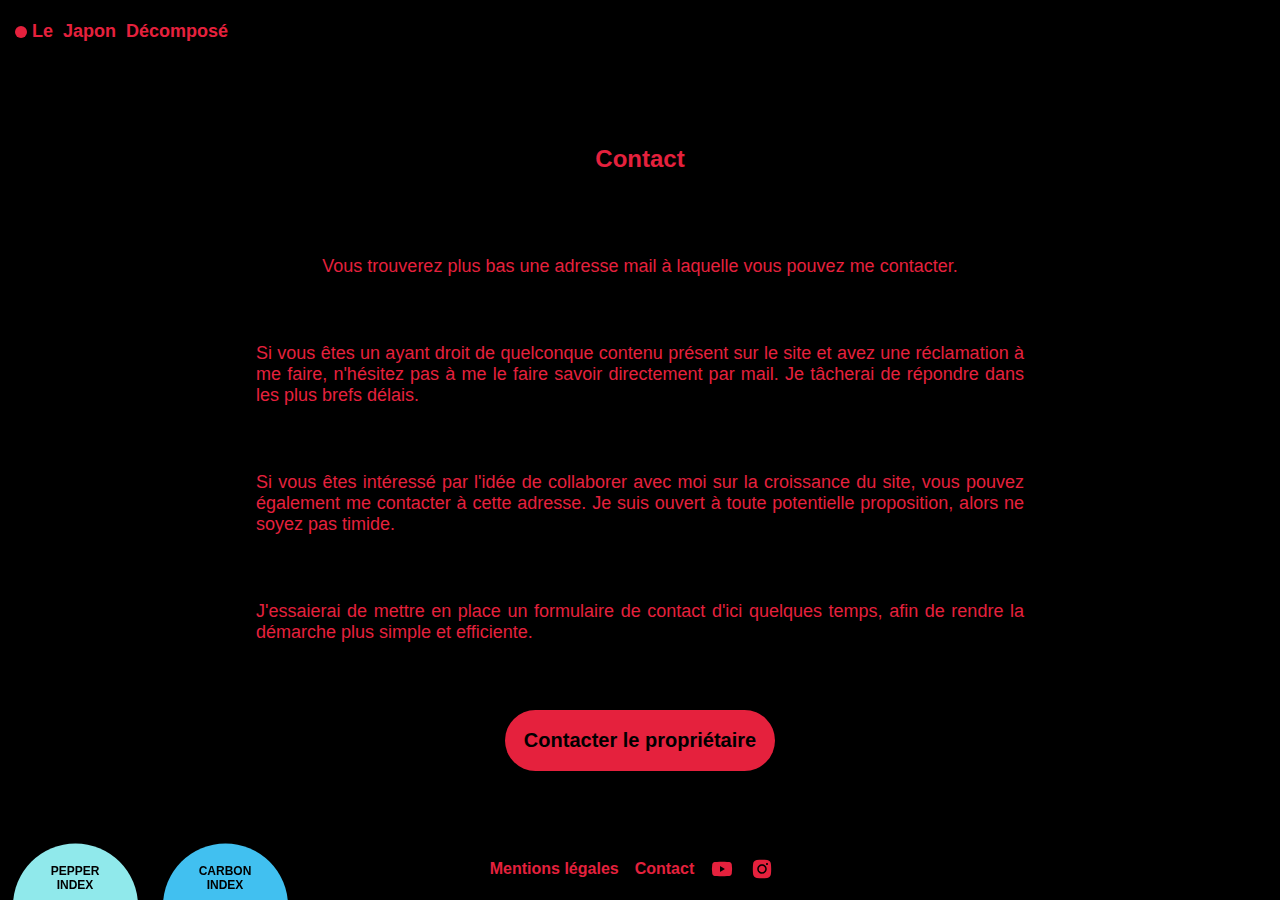
==== public/pages/contact/contact.html @ 769f08bd "Reworked pages, contact page, removed unused code" ====
<html>
<!DOCTYPE html>
<html lang=fr>

<head>
    <meta http-equiv=cache-control content="max-age=3600" />
    <meta charset=utf-8 />
    <meta name=viewport content="width=device-width, initial-scale=1, shrink-to-fit=no" />
    <meta name=description
        content="Pour toute réclamation ou demande de contact avec le propriétaire du site, le nécessaire est sur cette page.">
    <meta name=keywords content="Contact Japon Blog Japonais Langue Japonaise Histoire Géographie Apprendre JLPT Art">
    <link rel=stylesheet href=./contact.css />
    <title>Contact - Le Japon Décomposé</title>
    <link rel="shortcut icon" type=image/svg+xml href=../../img/circle-solid.svg />
</head>

<body>
    <header>
        <nav>
            <a class=navbar-brand href=index.html title="Revenir à la page d'acceuil / Recharger la page d'acceuil">
                <div class=point></div>
                <h1>Le &nbsp;Japon &nbsp;Décomposé</h1>
            </a>
        </nav>
    </header>
    <main>
        <div id=banquiseScore>
            <div>
                <p>PEPPER<br>INDEX</p>
                <p>A</p>
                <p>Indicateur impact environnemental et performance</p>
                <p>93.6 / 100</p>
                <svg xmlns=http://www.w3.org/2000/svg width=32 height=24.727 fill=%23293d3c
                    xmlns:v=https://vecta.io/nano alt="Piment">
                    <path
                        d="M31.575 12.942c-.5-.458-1.456.632-2.351 1.485s-3.086 2.235-7.308-.168c-1.629-.927-7.658-9.523-10.134-11.026-.821-.522-1.758-.835-2.728-.912a1.05 1.05.0 01.527.321c.825.966-.545 3.443-3.061 5.531s-5.225 3-6.05 2.031a1 1 0 01-.222-.51c-.019.061-.041.121-.058.182.0.0-2.173 6.409 8.27 12.354s17.719-.5 18.561-1.171c.924-.743 6.55-6.299 4.554-8.117zM.898 8.873c.5.587 2.548-.3 4.571-1.979s3.257-3.517 2.756-4.1c-.4-.466-1.771.0-3.333 1.049A2.1 2.1.0 013.815 2.5C3.733 1.83 3.83.64 3.709.3A.3.3.0 003.641.116c-.224-.262-.932-.038-1.582.5s-.995 1.189-.771 1.451a8.63 8.63.0 001.628 3.356h0C1.343 6.9.461 8.361.898 8.873z" />
                </svg>
                <button>
                    <a href=https://www.labanqui.se/ target=_blank>En savoir plus</a>
                </button>
            </div>
            <div>
                <p>CARBON<br>INDEX</p>
                <p>CO<sub>2</sub></p>
                <p>Estimation des rejets de CO2 du site</p>
                <p>0.08g</p>
                <svg xmlns=http://www.w3.org/2000/svg width=90 height=64 xmlns:v=https://vecta.io/nano alt="Nuage">
                    <path
                        d='M67.57 18.705a24.43 24.43 0 0 0-7.522-12.612A24 24 0 0 0 44.075 0C30.677.079 19.871 10.988 19.919 24.386q0 .313.008.626-.307-.01-.613-.01c-10.77 0-19.5 8.73-19.5 19.5s8.73 19.5 19.5 19.5h48.252c12.406-.143 22.388-10.24 22.388-22.648S79.972 18.85 67.566 18.707z'
                        fill=%23293d3c />
                </svg>
                <button><a href=https://muchas-glacias.com/ target=_blank>Faire le test</a></button>
            </div>
        </div>
        <section>
            <h2>Contact</h2>
            <p>Vous trouverez plus bas une adresse mail à laquelle vous pouvez me contacter.</p>
            <p>Si vous êtes un ayant droit de quelconque contenu présent sur le site et avez une réclamation à me faire,
                n'hésitez pas à me le faire savoir directement par mail. Je tâcherai de répondre dans les plus brefs
                délais.</p>
            <p>Si vous êtes intéressé par l'idée de collaborer avec moi sur la croissance du site, vous pouvez également
                me contacter à cette adresse. Je suis ouvert à toute potentielle proposition, alors ne soyez pas timide.
            </p>
            <p>J'essaierai de mettre en place un formulaire de contact d'ici quelques temps, afin de rendre la démarche
                plus simple et efficiente.</p>
            <a href="mailto:theveneaucedricpro@gmail.com"><button>Contacter le propriétaire</button></a>
        </section>
    </main>
    <footer>
        <div class=footerNav>
            <nav>
                <ul>
                    <li>
                        <a class=nav-link href=../legal/legal.html title="Consulter les mentions légales">
                            <h2>Mentions légales</h2>
                        </a>
                    </li>
                    <li>
                        <a class=nav-link href=./contact.html title="Entrer en contact avec le propriétaire du site">
                            <h2>Contact</h2>
                        </a>
                    </li>
                    <br class=break>
                    <li>
                        <a class=nav-link href="YT Channel" target=_blank title="Découvrir notre chaîne YouTube">
                            <h3 width=48px height=48px>
                                <svg width=24 height=24 viewBox="0 0 24 24" fill=none xmlns=http://www.w3.org/2000/svg
                                    alt="Logo Youtube">
                                    <path fill-rule=evenodd clip-rule=evenodd
                                        d="M6.98888 4.89055C10.3246 4.62958 13.6755 4.62958 17.0112 4.89055L19.2519 5.06585C20.5 5.16349 21.521 6.09889 21.7273 7.33366C22.2435 10.4232 22.2435 13.5769 21.7273 16.6664C21.521 17.9012 20.5 18.8366 19.2519 18.9342L17.0112 19.1095C13.6755 19.3705 10.3246 19.3705 6.98888 19.1095L4.74818 18.9342C3.50011 18.8366 2.47909 17.9012 2.27278 16.6664C1.75657 13.5769 1.75657 10.4232 2.27278 7.33366C2.47909 6.09889 3.50011 5.16349 4.74818 5.06585L6.98888 4.89055ZM10 14.4702V9.52989C10 9.2967 10.2544 9.15267 10.4543 9.27264L14.5713 11.7428C14.7655 11.8593 14.7655 12.1408 14.5713 12.2573L10.4543 14.7274C10.2544 14.8474 10 14.7034 10 14.4702Z"
                                        fill=black />
                                </svg>
                            </h3>
                        </a>
                    </li>
                    <li>
                        <a class=nav-link href=Insta target=_blank title="Visiter notre compte Instagram">
                            <h3>
                                <svg width=24 height=24 viewBox="0 0 24 24" fill=none xmlns=http://www.w3.org/2000/svg
                                    alt="Logo Instagram">
                                    <path
                                        d="M12 8.75005C10.2051 8.75005 8.75 10.2051 8.75 12C8.75 13.795 10.2051 15.25 12 15.25C13.7949 15.25 15.25 13.795 15.25 12C15.25 10.2051 13.7949 8.75005 12 8.75005Z"
                                        fill=black />
                                    <path fill-rule=evenodd clip-rule=evenodd
                                        d="M6.76954 3.08151C10.2177 2.69614 13.7824 2.69614 17.2305 3.08151C19.1289 3.29369 20.6601 4.78947 20.8829 6.69452C21.2952 10.2195 21.2952 13.7806 20.8829 17.3056C20.6601 19.2106 19.1289 20.7064 17.2305 20.9186C13.7824 21.304 10.2177 21.304 6.76954 20.9186C4.87114 20.7064 3.33995 19.2106 3.11713 17.3056C2.70485 13.7806 2.70485 10.2195 3.11713 6.69452C3.33995 4.78947 4.87114 3.29369 6.76954 3.08151ZM17 6.00005C16.4477 6.00005 16 6.44776 16 7.00005C16 7.55233 16.4477 8.00005 17 8.00005C17.5523 8.00005 18 7.55233 18 7.00005C18 6.44776 17.5523 6.00005 17 6.00005ZM7.25 12C7.25 9.37669 9.37665 7.25005 12 7.25005C14.6234 7.25005 16.75 9.37669 16.75 12C16.75 14.6234 14.6234 16.75 12 16.75C9.37665 16.75 7.25 14.6234 7.25 12Z"
                                        fill=black />
                                </svg>
                            </h3>
                        </a>
                    </li>
                </ul>
            </nav>
        </div>
    </footer>
    <script src=./app.js></script>
</body>

</html>

</html>
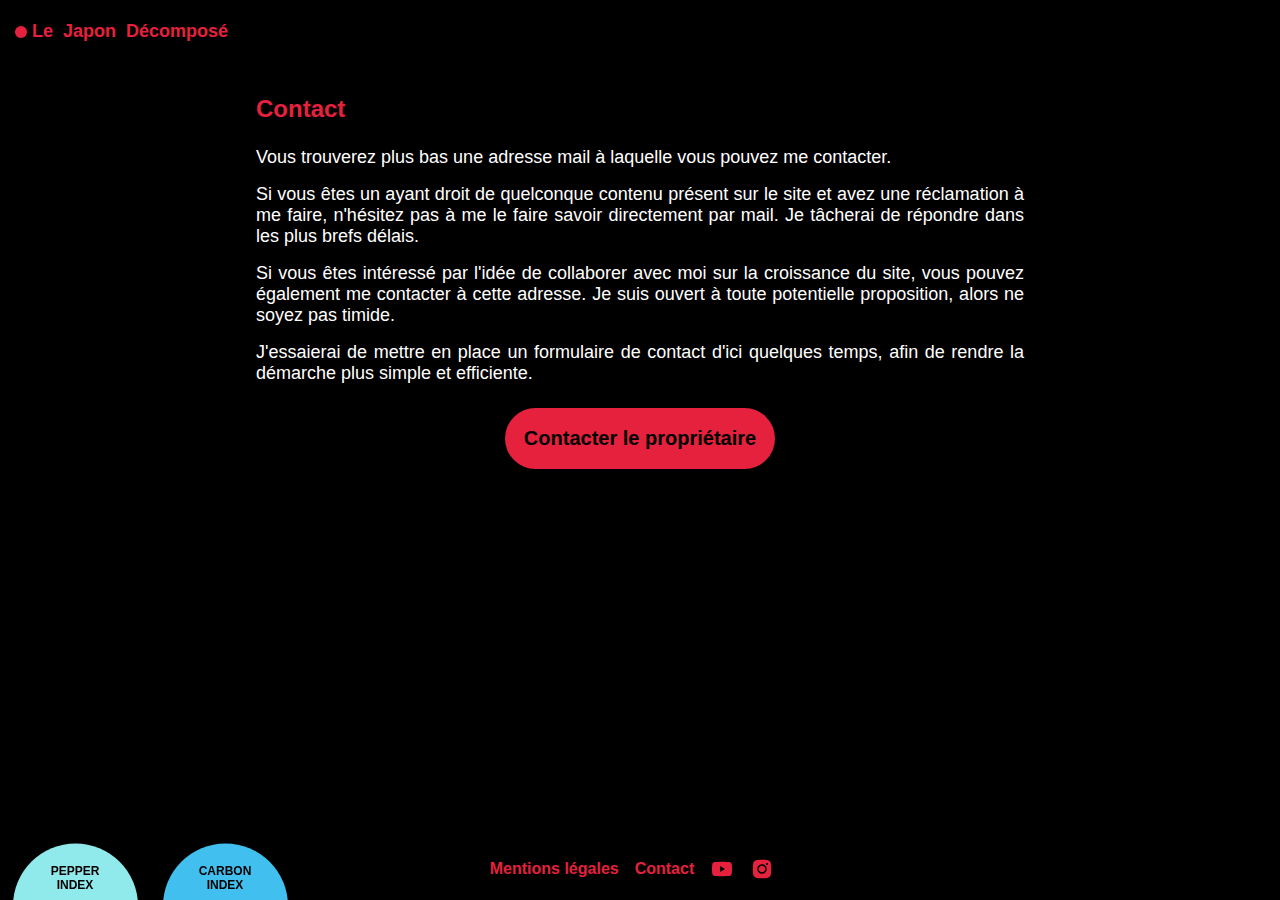
==== commit 8ac5ade4: "Minified HTML" ====
--- a/public/pages/contact/contact.html
+++ b/public/pages/contact/contact.html
@@ -1,120 +1,104 @@
 <html>
 <!DOCTYPE html>
 <html lang=fr>
-
 <head>
-    <meta http-equiv=cache-control content="max-age=3600" />
-    <meta charset=utf-8 />
-    <meta name=viewport content="width=device-width, initial-scale=1, shrink-to-fit=no" />
-    <meta name=description
-        content="Pour toute réclamation ou demande de contact avec le propriétaire du site, le nécessaire est sur cette page.">
-    <meta name=keywords content="Contact Japon Blog Japonais Langue Japonaise Histoire Géographie Apprendre JLPT Art">
-    <link rel=stylesheet href=./contact.css />
-    <title>Contact - Le Japon Décomposé</title>
-    <link rel="shortcut icon" type=image/svg+xml href=../../img/circle-solid.svg />
+<meta http-equiv=cache-control content="max-age=3600" />
+<meta charset=utf-8 />
+<meta name=viewport content="width=device-width, initial-scale=1, shrink-to-fit=no" />
+<meta name=description content="Pour toute réclamation ou demande de contact avec le propriétaire du site, le nécessaire est sur cette page.">
+<meta name=keywords content="Contact Japon Blog Japonais Langue Japonaise Histoire Géographie Apprendre JLPT Art">
+<link rel=stylesheet href=./contact.css />
+<title>Contact - Le Japon Décomposé</title>
+<link rel="shortcut icon" type=image/svg+xml href=../../img/circle-solid.svg />
 </head>
-
 <body>
-    <header>
-        <nav>
-            <a class=navbar-brand href=index.html title="Revenir à la page d'acceuil / Recharger la page d'acceuil">
-                <div class=point></div>
-                <h1>Le &nbsp;Japon &nbsp;Décomposé</h1>
-            </a>
-        </nav>
-    </header>
-    <main>
-        <div id=banquiseScore>
-            <div>
-                <p>PEPPER<br>INDEX</p>
-                <p>A</p>
-                <p>Indicateur impact environnemental et performance</p>
-                <p>93.6 / 100</p>
-                <svg xmlns=http://www.w3.org/2000/svg width=32 height=24.727 fill=%23293d3c
-                    xmlns:v=https://vecta.io/nano alt="Piment">
-                    <path
-                        d="M31.575 12.942c-.5-.458-1.456.632-2.351 1.485s-3.086 2.235-7.308-.168c-1.629-.927-7.658-9.523-10.134-11.026-.821-.522-1.758-.835-2.728-.912a1.05 1.05.0 01.527.321c.825.966-.545 3.443-3.061 5.531s-5.225 3-6.05 2.031a1 1 0 01-.222-.51c-.019.061-.041.121-.058.182.0.0-2.173 6.409 8.27 12.354s17.719-.5 18.561-1.171c.924-.743 6.55-6.299 4.554-8.117zM.898 8.873c.5.587 2.548-.3 4.571-1.979s3.257-3.517 2.756-4.1c-.4-.466-1.771.0-3.333 1.049A2.1 2.1.0 013.815 2.5C3.733 1.83 3.83.64 3.709.3A.3.3.0 003.641.116c-.224-.262-.932-.038-1.582.5s-.995 1.189-.771 1.451a8.63 8.63.0 001.628 3.356h0C1.343 6.9.461 8.361.898 8.873z" />
-                </svg>
-                <button>
-                    <a href=https://www.labanqui.se/ target=_blank>En savoir plus</a>
-                </button>
-            </div>
-            <div>
-                <p>CARBON<br>INDEX</p>
-                <p>CO<sub>2</sub></p>
-                <p>Estimation des rejets de CO2 du site</p>
-                <p>0.08g</p>
-                <svg xmlns=http://www.w3.org/2000/svg width=90 height=64 xmlns:v=https://vecta.io/nano alt="Nuage">
-                    <path
-                        d='M67.57 18.705a24.43 24.43 0 0 0-7.522-12.612A24 24 0 0 0 44.075 0C30.677.079 19.871 10.988 19.919 24.386q0 .313.008.626-.307-.01-.613-.01c-10.77 0-19.5 8.73-19.5 19.5s8.73 19.5 19.5 19.5h48.252c12.406-.143 22.388-10.24 22.388-22.648S79.972 18.85 67.566 18.707z'
-                        fill=%23293d3c />
-                </svg>
-                <button><a href=https://muchas-glacias.com/ target=_blank>Faire le test</a></button>
-            </div>
-        </div>
-        <section>
-            <h2>Contact</h2>
-            <p>Vous trouverez plus bas une adresse mail à laquelle vous pouvez me contacter.</p>
-            <p>Si vous êtes un ayant droit de quelconque contenu présent sur le site et avez une réclamation à me faire,
-                n'hésitez pas à me le faire savoir directement par mail. Je tâcherai de répondre dans les plus brefs
-                délais.</p>
-            <p>Si vous êtes intéressé par l'idée de collaborer avec moi sur la croissance du site, vous pouvez également
-                me contacter à cette adresse. Je suis ouvert à toute potentielle proposition, alors ne soyez pas timide.
-            </p>
-            <p>J'essaierai de mettre en place un formulaire de contact d'ici quelques temps, afin de rendre la démarche
-                plus simple et efficiente.</p>
-            <a href="mailto:theveneaucedricpro@gmail.com"><button>Contacter le propriétaire</button></a>
-        </section>
-    </main>
-    <footer>
-        <div class=footerNav>
-            <nav>
-                <ul>
-                    <li>
-                        <a class=nav-link href=../legal/legal.html title="Consulter les mentions légales">
-                            <h2>Mentions légales</h2>
-                        </a>
-                    </li>
-                    <li>
-                        <a class=nav-link href=./contact.html title="Entrer en contact avec le propriétaire du site">
-                            <h2>Contact</h2>
-                        </a>
-                    </li>
-                    <br class=break>
-                    <li>
-                        <a class=nav-link href="YT Channel" target=_blank title="Découvrir notre chaîne YouTube">
-                            <h3 width=48px height=48px>
-                                <svg width=24 height=24 viewBox="0 0 24 24" fill=none xmlns=http://www.w3.org/2000/svg
-                                    alt="Logo Youtube">
-                                    <path fill-rule=evenodd clip-rule=evenodd
-                                        d="M6.98888 4.89055C10.3246 4.62958 13.6755 4.62958 17.0112 4.89055L19.2519 5.06585C20.5 5.16349 21.521 6.09889 21.7273 7.33366C22.2435 10.4232 22.2435 13.5769 21.7273 16.6664C21.521 17.9012 20.5 18.8366 19.2519 18.9342L17.0112 19.1095C13.6755 19.3705 10.3246 19.3705 6.98888 19.1095L4.74818 18.9342C3.50011 18.8366 2.47909 17.9012 2.27278 16.6664C1.75657 13.5769 1.75657 10.4232 2.27278 7.33366C2.47909 6.09889 3.50011 5.16349 4.74818 5.06585L6.98888 4.89055ZM10 14.4702V9.52989C10 9.2967 10.2544 9.15267 10.4543 9.27264L14.5713 11.7428C14.7655 11.8593 14.7655 12.1408 14.5713 12.2573L10.4543 14.7274C10.2544 14.8474 10 14.7034 10 14.4702Z"
-                                        fill=black />
-                                </svg>
-                            </h3>
-                        </a>
-                    </li>
-                    <li>
-                        <a class=nav-link href=Insta target=_blank title="Visiter notre compte Instagram">
-                            <h3>
-                                <svg width=24 height=24 viewBox="0 0 24 24" fill=none xmlns=http://www.w3.org/2000/svg
-                                    alt="Logo Instagram">
-                                    <path
-                                        d="M12 8.75005C10.2051 8.75005 8.75 10.2051 8.75 12C8.75 13.795 10.2051 15.25 12 15.25C13.7949 15.25 15.25 13.795 15.25 12C15.25 10.2051 13.7949 8.75005 12 8.75005Z"
-                                        fill=black />
-                                    <path fill-rule=evenodd clip-rule=evenodd
-                                        d="M6.76954 3.08151C10.2177 2.69614 13.7824 2.69614 17.2305 3.08151C19.1289 3.29369 20.6601 4.78947 20.8829 6.69452C21.2952 10.2195 21.2952 13.7806 20.8829 17.3056C20.6601 19.2106 19.1289 20.7064 17.2305 20.9186C13.7824 21.304 10.2177 21.304 6.76954 20.9186C4.87114 20.7064 3.33995 19.2106 3.11713 17.3056C2.70485 13.7806 2.70485 10.2195 3.11713 6.69452C3.33995 4.78947 4.87114 3.29369 6.76954 3.08151ZM17 6.00005C16.4477 6.00005 16 6.44776 16 7.00005C16 7.55233 16.4477 8.00005 17 8.00005C17.5523 8.00005 18 7.55233 18 7.00005C18 6.44776 17.5523 6.00005 17 6.00005ZM7.25 12C7.25 9.37669 9.37665 7.25005 12 7.25005C14.6234 7.25005 16.75 9.37669 16.75 12C16.75 14.6234 14.6234 16.75 12 16.75C9.37665 16.75 7.25 14.6234 7.25 12Z"
-                                        fill=black />
-                                </svg>
-                            </h3>
-                        </a>
-                    </li>
-                </ul>
-            </nav>
-        </div>
-    </footer>
-    <script src=./app.js></script>
+<header>
+<nav>
+<a class=navbar-brand href=../../../index.html title="Revenir à la page d'acceuil">
+<div class=point></div>
+<h1>Le &nbsp;Japon &nbsp;Décomposé</h1>
+</a>
+</nav>
+</header>
+<main>
+<div id=banquiseScore>
+<div>
+<p>PEPPER<br>INDEX</p>
+<p>A</p>
+<p>Indicateur impact environnemental et performance</p>
+<p>93.6 / 100</p>
+<svg xmlns=http://www.w3.org/2000/svg width=32 height=24.727 fill=%23293d3c xmlns:v=https://vecta.io/nano alt=Piment>
+<path d="M31.575 12.942c-.5-.458-1.456.632-2.351 1.485s-3.086 2.235-7.308-.168c-1.629-.927-7.658-9.523-10.134-11.026-.821-.522-1.758-.835-2.728-.912a1.05 1.05.0 01.527.321c.825.966-.545 3.443-3.061 5.531s-5.225 3-6.05 2.031a1 1 0 01-.222-.51c-.019.061-.041.121-.058.182.0.0-2.173 6.409 8.27 12.354s17.719-.5 18.561-1.171c.924-.743 6.55-6.299 4.554-8.117zM.898 8.873c.5.587 2.548-.3 4.571-1.979s3.257-3.517 2.756-4.1c-.4-.466-1.771.0-3.333 1.049A2.1 2.1.0 013.815 2.5C3.733 1.83 3.83.64 3.709.3A.3.3.0 003.641.116c-.224-.262-.932-.038-1.582.5s-.995 1.189-.771 1.451a8.63 8.63.0 001.628 3.356h0C1.343 6.9.461 8.361.898 8.873z" />
+</svg>
+<button>
+<a href=https://www.labanqui.se/ target=_blank title="Se renseigner sur l'impact écologique du numérique">En savoir plus</a>
+</button>
+</div>
+<div>
+<p>CARBON<br>INDEX</p>
+<p>CO<sub>2</sub></p>
+<p>Estimation des rejets de CO2 du site</p>
+<p>0.08g</p>
+<svg xmlns=http://www.w3.org/2000/svg width=90 height=64 xmlns:v=https://vecta.io/nano alt=Nuage>
+<path d='M67.57 18.705a24.43 24.43 0 0 0-7.522-12.612A24 24 0 0 0 44.075 0C30.677.079 19.871 10.988 19.919 24.386q0 .313.008.626-.307-.01-.613-.01c-10.77 0-19.5 8.73-19.5 19.5s8.73 19.5 19.5 19.5h48.252c12.406-.143 22.388-10.24 22.388-22.648S79.972 18.85 67.566 18.707z' fill=%23293d3c />
+</svg>
+<button><a href=https://muchas-glacias.com/ target=_blank title="Découvrir l'impact écologique d'un site">Faire le test</a></button>
+</div>
+</div>
+<section>
+<h2>Contact</h2>
+<p>Vous trouverez plus bas une adresse mail à laquelle vous pouvez me contacter.</p>
+<p>Si vous êtes un ayant droit de quelconque contenu présent sur le site et avez une réclamation à me faire,
+n'hésitez pas à me le faire savoir directement par mail. Je tâcherai de répondre dans les plus brefs
+délais.</p>
+<p>Si vous êtes intéressé par l'idée de collaborer avec moi sur la croissance du site, vous pouvez également
+me contacter à cette adresse. Je suis ouvert à toute potentielle proposition, alors ne soyez pas timide.
+</p>
+<p>J'essaierai de mettre en place un formulaire de contact d'ici quelques temps, afin de rendre la démarche
+plus simple et efficiente.</p>
+<a href=mailto:theveneaucedricpro@gmail.com title="Contacter le propriétaire du site"><button>Contacter le
+propriétaire</button></a>
+</section>
+</main>
+<footer>
+<div class=footerNav>
+<nav>
+<ul>
+<li>
+<a class=nav-link href=../legal/legal.html title="Consulter les mentions légales">
+<h2>Mentions légales</h2>
+</a>
+</li>
+<li>
+<a class=nav-link href=./contact.html title="Recharger la page">
+<h2>Contact</h2>
+</a>
+</li>
+<br class=break>
+<li>
+<a class=nav-link href="YT Channel" target=_blank title="Découvrir notre chaîne YouTube">
+<h3 width=48px height=48px>
+<svg width=24 height=24 viewBox="0 0 24 24" fill=none xmlns=http://www.w3.org/2000/svg alt="Logo Youtube">
+<path fill-rule=evenodd clip-rule=evenodd d="M6.98888 4.89055C10.3246 4.62958 13.6755 4.62958 17.0112 4.89055L19.2519 5.06585C20.5 5.16349 21.521 6.09889 21.7273 7.33366C22.2435 10.4232 22.2435 13.5769 21.7273 16.6664C21.521 17.9012 20.5 18.8366 19.2519 18.9342L17.0112 19.1095C13.6755 19.3705 10.3246 19.3705 6.98888 19.1095L4.74818 18.9342C3.50011 18.8366 2.47909 17.9012 2.27278 16.6664C1.75657 13.5769 1.75657 10.4232 2.27278 7.33366C2.47909 6.09889 3.50011 5.16349 4.74818 5.06585L6.98888 4.89055ZM10 14.4702V9.52989C10 9.2967 10.2544 9.15267 10.4543 9.27264L14.5713 11.7428C14.7655 11.8593 14.7655 12.1408 14.5713 12.2573L10.4543 14.7274C10.2544 14.8474 10 14.7034 10 14.4702Z" fill=black />
+</svg>
+</h3>
+</a>
+</li>
+<li>
+<a class=nav-link href=Insta target=_blank title="Visiter notre compte Instagram">
+<h3>
+<svg width=24 height=24 viewBox="0 0 24 24" fill=none xmlns=http://www.w3.org/2000/svg alt="Logo Instagram">
+<path d="M12 8.75005C10.2051 8.75005 8.75 10.2051 8.75 12C8.75 13.795 10.2051 15.25 12 15.25C13.7949 15.25 15.25 13.795 15.25 12C15.25 10.2051 13.7949 8.75005 12 8.75005Z" fill=black />
+<path fill-rule=evenodd clip-rule=evenodd d="M6.76954 3.08151C10.2177 2.69614 13.7824 2.69614 17.2305 3.08151C19.1289 3.29369 20.6601 4.78947 20.8829 6.69452C21.2952 10.2195 21.2952 13.7806 20.8829 17.3056C20.6601 19.2106 19.1289 20.7064 17.2305 20.9186C13.7824 21.304 10.2177 21.304 6.76954 20.9186C4.87114 20.7064 3.33995 19.2106 3.11713 17.3056C2.70485 13.7806 2.70485 10.2195 3.11713 6.69452C3.33995 4.78947 4.87114 3.29369 6.76954 3.08151ZM17 6.00005C16.4477 6.00005 16 6.44776 16 7.00005C16 7.55233 16.4477 8.00005 17 8.00005C17.5523 8.00005 18 7.55233 18 7.00005C18 6.44776 17.5523 6.00005 17 6.00005ZM7.25 12C7.25 9.37669 9.37665 7.25005 12 7.25005C14.6234 7.25005 16.75 9.37669 16.75 12C16.75 14.6234 14.6234 16.75 12 16.75C9.37665 16.75 7.25 14.6234 7.25 12Z" fill=black />
+</svg>
+</h3>
+</a>
+</li>
+</ul>
+</nav>
+</div>
+</footer>
+<script src=./app.js></script>
 </body>
-
 </html>
-
-</html>+</html>
